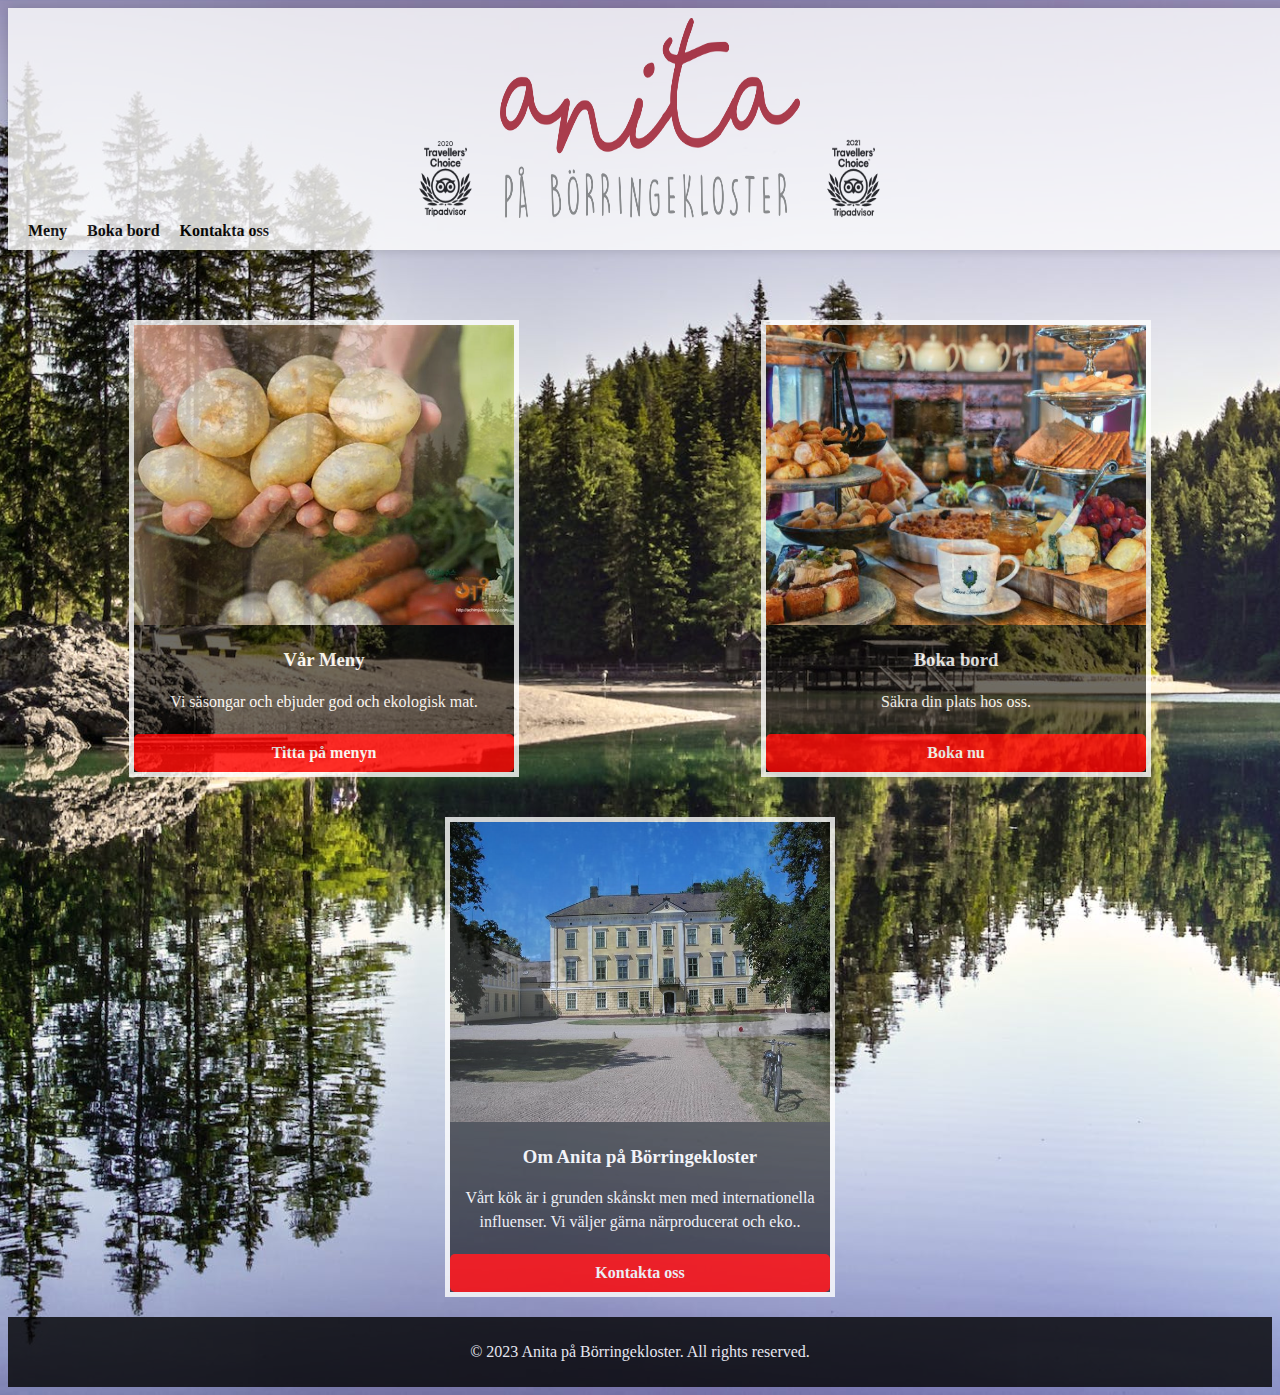
==== Anitapaborringekloster/index.html @ 47a09ded "Add files via upload" ====
<!DOCTYPE html>
<html lang="en">
<head>
  <meta name=”keywords” content=” brunch, kloster, Svedala, närordlat, Anita,” />
    <meta charset="UTF-8">
    <meta http-equiv="X-UA-Compatible" content="IE=edge">
    <meta name="viewport" content="width=device-width, initial-scale=1.0">
    <title>Document</title>
    <link rel="stylesheet" href="style.css">
    <link rel="shortcut icon" type="image/x-icon" href="Logga.jpg">
</head>
<body>
    
        <header>
            <div class="nav-container">
          
          <a href="https://www.tripadvisor.se/Restaurant_Review-g2151544-d11812742-Reviews-Anita_Pa_Borringekloster-Svedala_Skane_County.html">
            <img src="diplom1.png" alt="diplom"   
            width="100"
            height="80"></a> 
        <a href="http://127.0.0.1:5500/index.html">
            <img
                src="Logga.jpg"
                alt="anitas logga"
                width="300"
                height="200"/>
    

                
        
            <a href="https://www.tripadvisor.se/Restaurant_Review-g2151544-d11812742-Reviews-Anita_Pa_Borringekloster-Svedala_Skane_County.html"><img src="diplom2.png" alt="diplom"      width="100"
            height="80"></a>
          <nav>
            <ul>
              
              <li><a href="http://127.0.0.1:5500/2.html#">Meny</a></li>
              <li><a href="http://127.0.0.1:5500/3.html">Boka bord</a></li>
              <li><a href="http://127.0.0.1:5500/4.html#">Kontakta oss</a></li>
            </ul>
          </nav></div>
        </header>
        <main>
          
          <div class="flex-container">
            <div class="flex-item">
              <img src="Meny.jpg"width="500" height="300" alt="Meny">
              <h3>Vår Meny</h3>
              <p>Vi säsongar och ebjuder god och ekologisk mat.</p>
              <a href="http://127.0.0.1:5500/2.html#">Titta på menyn</a>
            </div>
            <div class="flex-item">
              <img src="Fika.jpg"width="500" height="300" alt="God fika">
              <h3>Boka bord</h3>
              <p>Säkra din plats hos oss.</p>
              <a href="http://127.0.0.1:5500/3.html">Boka nu</a>
            </div>
            <div class="flex-item">
              <img src="slottetsommar.jpg"width="500" height="300" alt="Om oss">
              <h3>Om Anita på Börringekloster</h3>
              <p>Vårt kök är i grunden skånskt men med internationella influenser. Vi väljer gärna närproducerat och eko..</p>
              <a href="http://127.0.0.1:5500/4.html#">Kontakta oss</a>
            </div>
          </div>
        </main>
        <footer>
          <p>&copy; 2023 Anita på Börringekloster. All rights reserved.</p>
        </footer>
      
</body>
</html>
---- Anitapaborringekloster/style.css ----
header {
    text-align: center;}

a {
    color: black;
    text-decoration: none;
  }
  a:hover {
    color: red;
    text-decoration:wavy;
  }
  
  footer {
    background-color: black;
    color: white;
    text-align: center;
    padding: 10px;
  }
  
  .flex-container {
    display: flex;
    justify-content: space-around;
    align-items: center;
    flex-wrap: wrap;
    margin-top: 50px;
    
  }
  .flex-item {
    width: 30%;
    background-color: rgba(0, 0, 0, 0.7);
    margin: 20px;
    text-align: center;
    border: 5px solid white;
  }
  .flex-item img {
    max-width: 100%;
  }
  .flex-item h3, .flex-item p {
    color: white;
  }
  .flex-item h3 {
    margin-top: 20px;
  }
  .flex-item p {
    margin-top: 10px;
    line-height: 1.5;
  }
  .flex-item a {
    display: block;
    margin-top: 20px;
    padding: 10px 20px;
    background-color: red;
    color: white;
    border-radius: 5px;
    text-decoration: none;
    font-weight: bold;
  }
  .flex-item a:hover {
    background-color: white;
    color: red;
  }
body {
    background-image: url(skog.jpeg);
    background-size: cover;
    background-position: center;
    opacity: 0.8;
  }
  .nav-container {
    
    display:flex
    bottom: 0;
  left: 0;
  width: 100%;
 
    justify-content: space-between;
    width: 100%;
    padding: 10px;
    background-color: white;
    box-shadow: 0 0 10px rgba(0, 0, 0, 0.2); }

    .nav-container {
        
        justify-content: space-between;
        align-items: center;
        padding: 10px;
        background-color: white;
        box-shadow: 0 0 10px rgba(0, 0, 0, 0.2);
      }
      nav ul {
        display: flex;
        flex-direction: row;
        list-style: none;
        margin: 0;
        padding: 0;
      }
      nav li {
        margin: 0 10px;
      }
      nav a {
        color: rgb(0, 0, 0);
        text-decoration: none;
        font-weight: bold;
      }
      nav a:hover {
        color: red;
        text-decoration:double;
      }
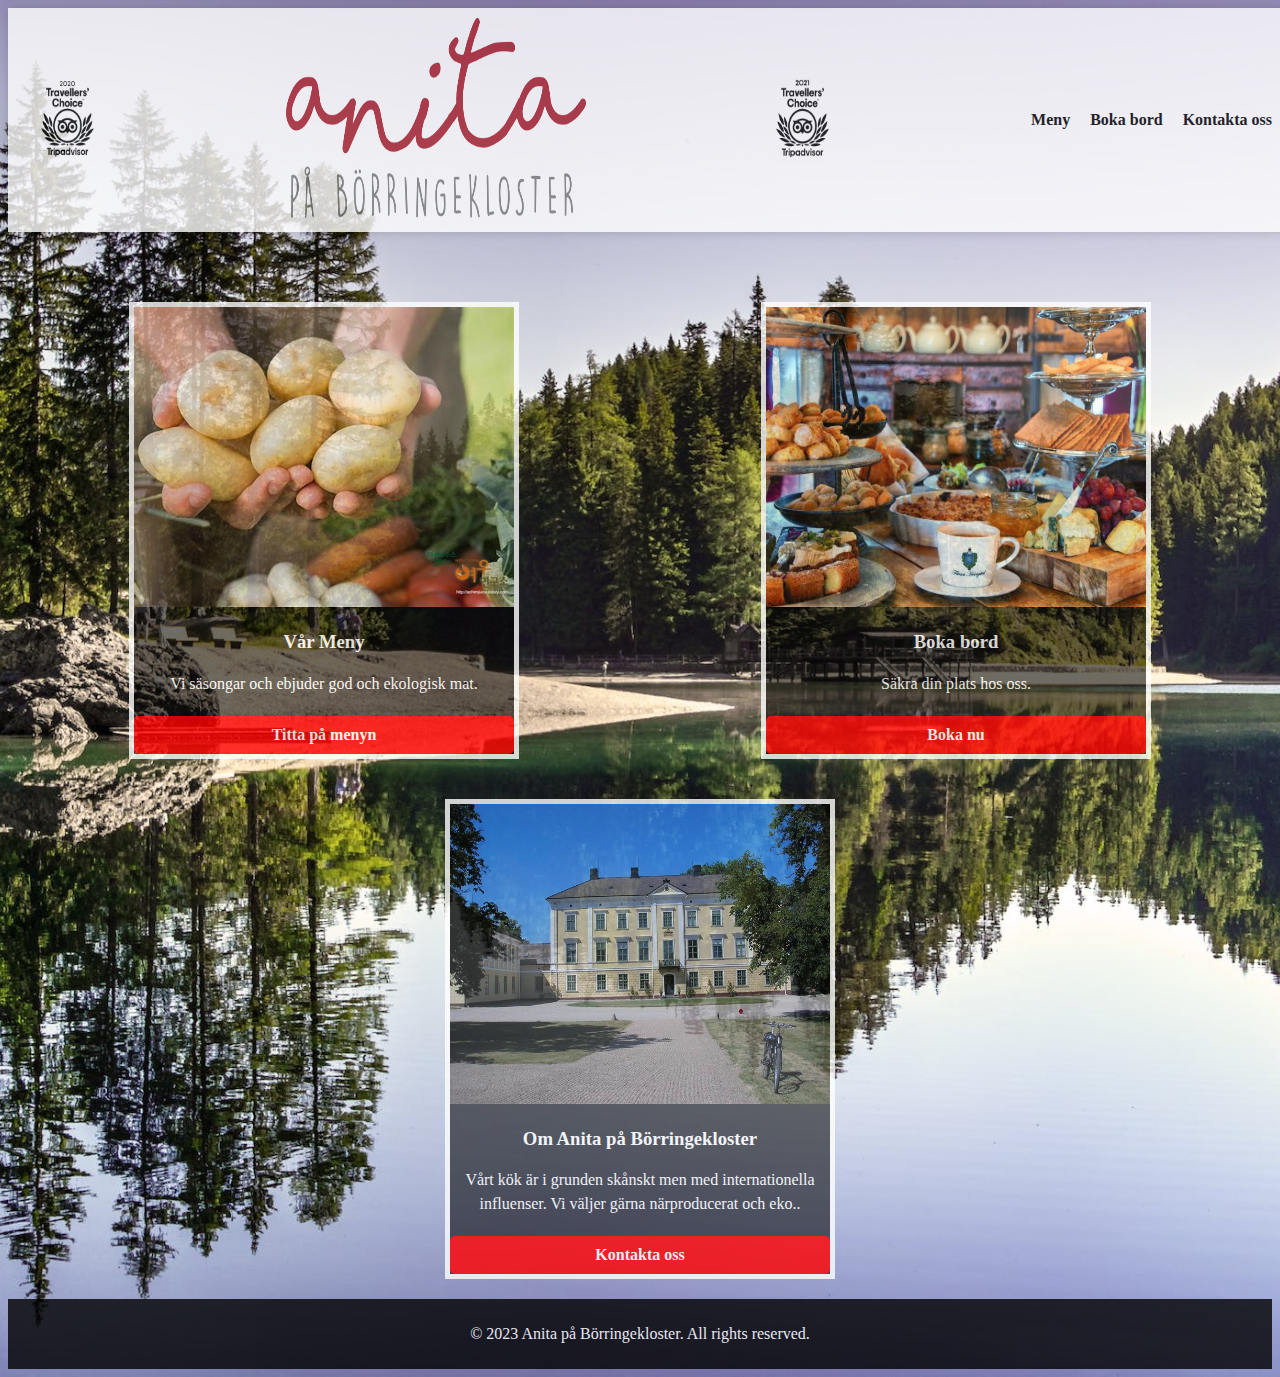
==== commit 2b61dfb1: "Corrected href" ====
--- a/Anitapaborringekloster/index.html
+++ b/Anitapaborringekloster/index.html
@@ -33,9 +33,9 @@
           <nav>
             <ul>
               
-              <li><a href="http://127.0.0.1:5500/2.html#">Meny</a></li>
-              <li><a href="http://127.0.0.1:5500/3.html">Boka bord</a></li>
-              <li><a href="http://127.0.0.1:5500/4.html#">Kontakta oss</a></li>
+              <li><a href="2.html">Meny</a></li>
+              <li><a href="3.html">Boka bord</a></li>
+              <li><a href="4.html">Kontakta oss</a></li>
             </ul>
           </nav></div>
         </header>
--- a/Anitapaborringekloster/style.css
+++ b/Anitapaborringekloster/style.css
@@ -67,10 +67,10 @@
   }
   .nav-container {
     
-    display:flex
+    display:flex;
     bottom: 0;
-  left: 0;
-  width: 100%;
+    left: 0;
+    width: 100%;
  
     justify-content: space-between;
     width: 100%;
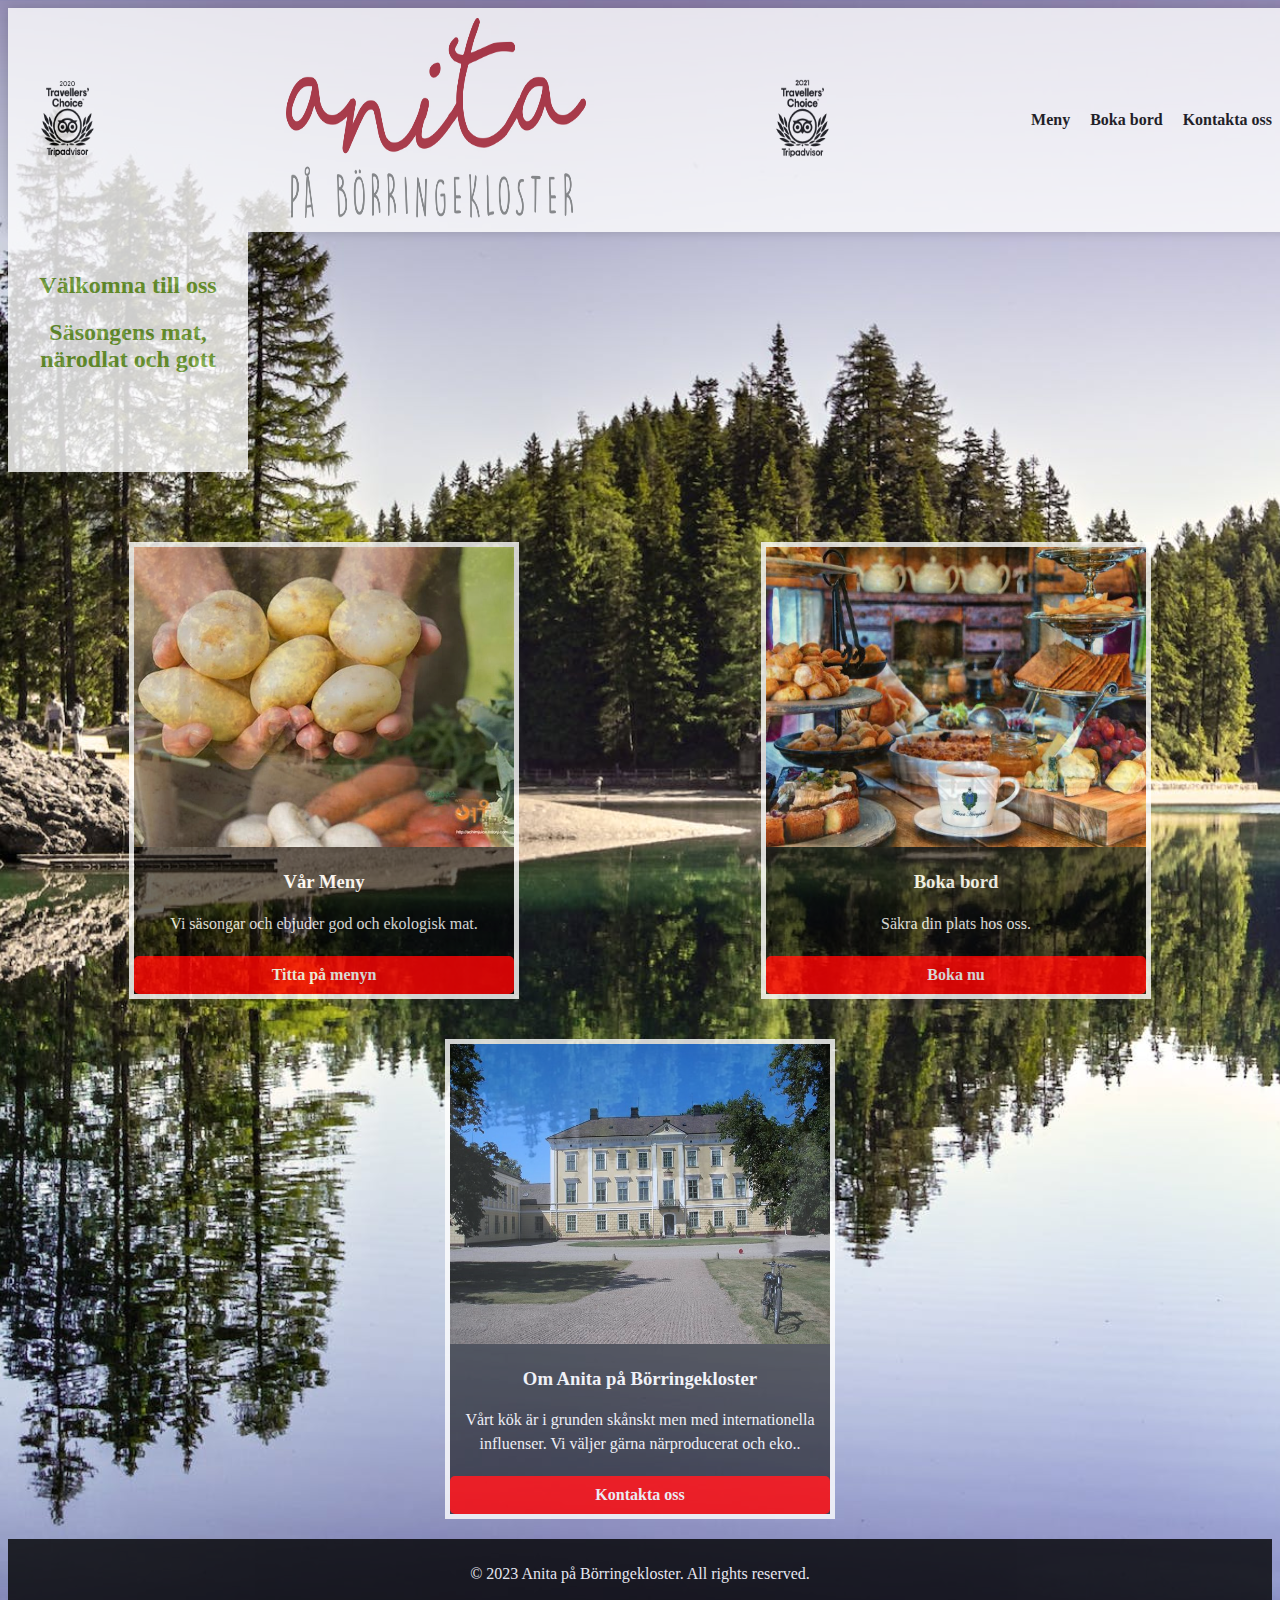
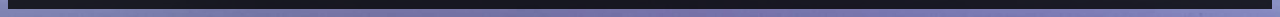
==== commit d72a02dd: "transition made" ====
--- a/Anitapaborringekloster/index.html
+++ b/Anitapaborringekloster/index.html
@@ -1,7 +1,11 @@
 <!DOCTYPE html>
 <html lang="en">
 <head>
-  <meta name=”keywords” content=” brunch, kloster, Svedala, närordlat, Anita,” />
+  <meta name="title" content="Anita på Böringekloster - Södra Skånes bästa resturang" />
+  <meta name="keywords" content= "brunch, kloster, Svedala, närordlat, Anita" />
+  <meta name="description" content=  "Hemmalagad god lunch" />
+  <meta name="author" content="Aisi Engblom" />
+
     <meta charset="UTF-8">
     <meta http-equiv="X-UA-Compatible" content="IE=edge">
     <meta name="viewport" content="width=device-width, initial-scale=1.0">
@@ -18,7 +22,7 @@
             <img src="diplom1.png" alt="diplom"   
             width="100"
             height="80"></a> 
-        <a href="http://127.0.0.1:5500/index.html">
+        <a href="index.html">
             <img
                 src="Logga.jpg"
                 alt="anitas logga"
@@ -40,25 +44,30 @@
           </nav></div>
         </header>
         <main>
+       
+	<div class="box">
+		<h2>Välkomna till oss</h2>
+		<h2>Säsongens mat, närodlat och gott</h2>
+	</div>
           
           <div class="flex-container">
             <div class="flex-item">
               <img src="Meny.jpg"width="500" height="300" alt="Meny">
               <h3>Vår Meny</h3>
               <p>Vi säsongar och ebjuder god och ekologisk mat.</p>
-              <a href="http://127.0.0.1:5500/2.html#">Titta på menyn</a>
+              <a href="2.html">Titta på menyn</a>
             </div>
             <div class="flex-item">
               <img src="Fika.jpg"width="500" height="300" alt="God fika">
               <h3>Boka bord</h3>
               <p>Säkra din plats hos oss.</p>
-              <a href="http://127.0.0.1:5500/3.html">Boka nu</a>
+              <a href="3.html">Boka nu</a>
             </div>
             <div class="flex-item">
               <img src="slottetsommar.jpg"width="500" height="300" alt="Om oss">
               <h3>Om Anita på Börringekloster</h3>
               <p>Vårt kök är i grunden skånskt men med internationella influenser. Vi väljer gärna närproducerat och eko..</p>
-              <a href="http://127.0.0.1:5500/4.html#">Kontakta oss</a>
+              <a href="4.html">Kontakta oss</a>
             </div>
           </div>
         </main>
--- a/Anitapaborringekloster/style.css
+++ b/Anitapaborringekloster/style.css
@@ -104,4 +104,31 @@
       nav a:hover {
         color: red;
         text-decoration:double;
+      }
+      .box {
+        background-color: rgb(255, 255, 255);
+        color: rgb(111, 162, 48);
+        padding: 20px;
+        width: 200px;
+        height: 200px;
+        text-align: center;
+        transition: width 0.5s ease;
+        position: relative;
+      }
+      
+      .box:hover {
+        width: 100%;
+      }
+      
+      .box p {
+        position: absolute;
+        top: 50%;
+        left: 50%;
+        transform: translate(-50%, -50%);
+        opacity: 0;
+        transition: opacity 0.5s ease;
+      }
+      
+      .box:hover p {
+        opacity: 1;
       }